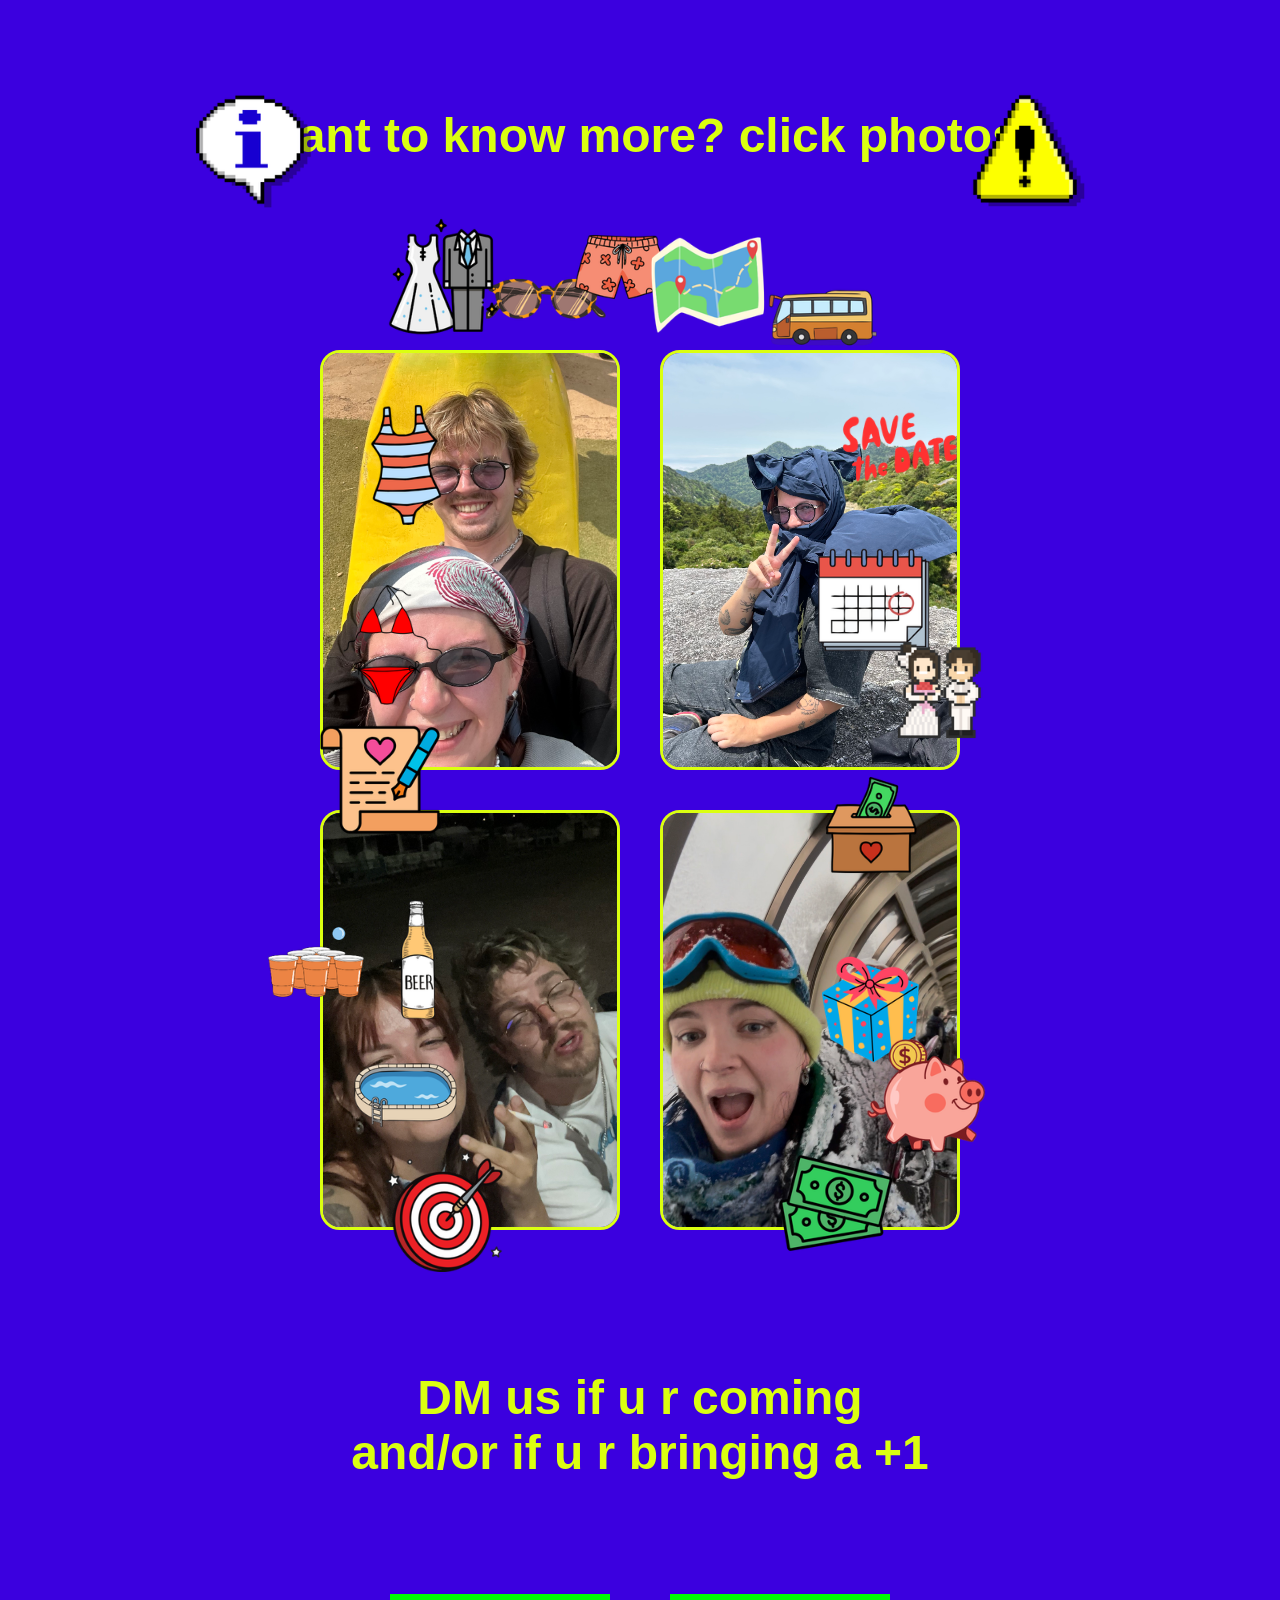
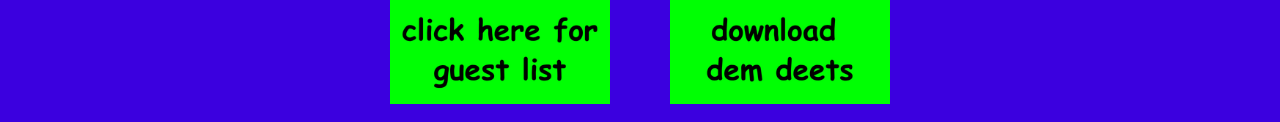
==== details.html @ 692de6e3 "Add files via upload" ====
<!DOCTYPE html>
<html lang="pl">
<head>
  <meta charset="UTF-8" />
  <meta name="viewport" content="width=device-width, initial-scale=1.0"/>
  <title>My Modern Site</title>

  <link rel="stylesheet" href="style.css" />
</head>
<body>
<section class="content-section dark">
  <div>
    <h2 id="headerText">want to know more? click photos</h2>
  </div>
  <div class="card-gallery">
    <img src="themeicon1.png" class="floating deco1">
    <img src="themeicon2.png" class="floating deco2">
    <img src="themeicon3.png" class="floating deco3">
    <img src="themeicon4.png" class="floating deco4">
    <img src="themeicon5.png" class="floating deco5">
    <img src="ww1.png" class="floating deco6">
    <img src="ww2.png" class="floating deco7">
    <img src="ww3.png" class="floating deco8">
    <img src="ww4.png" class="floating deco9">
    <img src="act1.png" class="floating deco10">
    <img src="act2.png" class="floating deco11">
    <img src="act3.png" class="floating deco12">
    <img src="act4.png" class="floating deco13">
    <img src="act5.png" class="floating deco14">
    <img src="act6.png" class="floating deco15">
    <img src="gift1.png" class="floating deco16">
    <img src="gift2.png" class="floating deco17">
    <img src="gift3.png" class="floating deco18">
    <img src="gift4.png" class="floating deco19">
    <img src="info1.png" class="floating deco20">
    <img src="info2.png" class="floating deco21">

    <div class="photo-card" id="card1">
      <img src="ZDJ1.jpeg">
    </div>

    <div class="photo-card" id="card2">
      <img src="ZDJ2.jpeg">
    </div>

    <div class="photo-card" id="card3">
      <img src="ZDJ5.jpeg">
    </div>

    <div class="photo-card" id="card4">
      <img src="ZDJ4.jpg">
    </div>
  </div>
  <div>
    <h2 id="headerText">DM us if u r coming <br>and/or if u r bringing a +1</h2>
  </div>
  <div>
      <button id="guestBtn" class="btn"><img src="GUESTBTN.png" alt="GUESTLIST"></button>
      <button id="downloadBtn" class="btn"><img src="DOWNLOADBTN.png" alt="DOWNLOADDETAILS"></button>
  </div>
</section>

  <div id="barExplosion"></div>
  <script src="script-details.js" defer></script>
</body>
</html>
---- style.css ----
* {
  margin: 0;
  padding: 0;
  box-sizing: border-box;
}

html {
  scroll-behavior: smooth;
}

body {
  font-family: Arial, sans-serif;
  background: #0f0f0f;
  color: white;
}

/* NAVBAR */

.navbar {
  position: fixed;
  top: 0;
  width: 100%;
  padding: 20px 40px;

  display: flex;
  justify-content: space-between;
  align-items: center;

  background: rgba(0,0,0,0.4);
  backdrop-filter: blur(10px);

  z-index: 1000;
}

.nav-links {
  display: flex;
  gap: 20px;
  list-style: none;
}

.nav-links a {
  color: white;
  text-decoration: none;
}

button {
  padding: 14px 28px;
  border: none;
  border-radius: 999px;

  background: white;
  color: black;

  cursor: pointer;
  font-size: 1rem;

  transition: 0.3s;
}

button:hover {
  transform: scale(1.05);
}

/* SECTIONS */

.content-section {
  min-height: 100vh;
  display: flex;
  flex-direction: column;
  justify-content: center;
  align-items: center;

  text-align: center;
}

.content-section h2 {
  font-size: 3rem;
  margin-bottom: 20px;
}

.content-section p {
  max-width: 700px;
  line-height: 1.8;
}

.dark {
  background: #3b00df;
}

/* CARDS */

.cardGame {
  display: flex;
  flex-direction: column;

  align-items: center;
  justify-content: center;

  gap: 30px;

  min-height: 100vh;
}

.cards {
  margin-top: 50px;

  display: flex;
  gap: 20px;
  flex-wrap: wrap;
  justify-content: center;
}


.card {
  width: min(31vw, 200px);
  height: calc(min(31vw, 200px) * 1.5);

  overflow: hidden;
  border-radius: 30px;

  transition: transform 0.5s;

  border: 2px solid rgba(0, 0, 0, 0.5);
}

.card.flipping {
  transform: rotateY(90deg);
}

.card img {
  width: 100%;
  height: 100%;
  object-fit: cover;

  transition: transform 0.4s ease;
}

.card.shrink {
  transform: scale(0.95);
}

.card.shrink img {
  transform: scale(0, 1);
}


.card:hover {
  transform: translateY(-10px);
}

/*SLOTS */

.slot {
  width: min(31vw, 200px);
  height: calc(min(31vw, 200px) * 1.5);

  overflow: hidden;

  border: 4px solid white;
}

.reel {
  display: flex;
  flex-direction: column;

  transition: transform 2s ease-out;
}

.reel img {
  width: min(31vw, 200px);
  height: calc(min(31vw, 200px) * 1.5);
  /*object-fit: cover;*/
}

/* ANIMATIONS */

.fade-in {
  opacity: 0;
  transform: translateY(40px);
  transition: all 1s;

  gap: 30px;
}

.fade-in.show {
  opacity: 1;
  transform: translateY(0);
}

#barExplosion {
  position: fixed;
  inset: 0;
  pointer-events: none;
  overflow: hidden;
  z-index: 9999;
}

.bar-particle {
  position: absolute;
  border-radius: 30px;
  width: min(31vw, 200px) !important;
  height: calc(min(31vw, 200px) * 1.5) !important;
  transition: transform 0.6s ease, opacity 0.6s ease;
  border: 1px solid rgba(0, 0, 0, 0.6);
}

#barTitle1,
#barTitleMobile {

  position: fixed;

  top: 50%;
  left: 50%;

  transform: translate(-50%, -50%) scale(1);

  width: min(80vw, 900px);
  height: auto;

  opacity: 0;
}

#barTitleMobile {
  display: none;
}

/* 📱 mobile */
@media (max-width: 768px) {

  #barTitle1 {
    display: none;
  }

  #barTitleMobile {
    display: block;
  }

}

#headerText {
  color: rgb(219, 255, 16);
  height: 30vh;

  display: flex;
  align-items: center;
  justify-content: center;

  text-align: center;
}

#spinBtn {
  background: none;
  border: none;
  cursor: pointer;

  opacity: 0;
  pointer-events: none;

  transition: opacity 0.3s;
}

#spinBtn img {
  width: 220px;
  height: auto;

  transition: transform 0.2s;
}

#deetsBtn {
  background: none;
  border: none;
  cursor: pointer;

  opacity: 0;
  pointer-events: none;

  transition: opacity 0.3s;
}

#deetsBtn img {
  width: 220px;
  height: auto;

  transition: transform 0.2s;
}


.card-gallery {
  display: grid;

  grid-template-columns: repeat(2, 1fr);

  gap: 40px;
  z-index: 5;

  justify-items: center;

  padding: 60px;
}



.photo-card {

  width: 300px;
  height: 420px;

  border-radius: 20px;

  overflow: hidden;

  cursor: pointer;
  border: 3px solid rgb(219, 255, 16);

  transition: transform 0.4s ease;
  transform-style: preserve-3d;
}

@media (max-width: 768px) {
  .card-gallery {
    grid-template-columns: 1fr;
  }

  .cards {
    gap: 5px;
  }

  .photo-card {
    width: 220px;
    height: 330px;
  }
}

.photo-card img {
  width: 100%;
  height: 100%;

  object-fit: cover;
  
}


.photo-card.shrink {
  transform: scaleX(0);
}


.photo-card:hover {
  scale: (1.03);
}

#card1 img{
  object-position: center 100%;
}


@keyframes sway {

  0% {
    transform: rotate(-30deg);
  }

  33% {
    transform: rotate(0deg);
  }

  66% {
    transform: rotate(30deg);
  }

  100% {
    transform: rotate(-30deg);
  }

}

.floating {

  position: absolute;

  width: 120px;
  height: auto;

  pointer-events: none;

  z-index: 1;

  animation: sway 1s steps(1) infinite;
}


  .deco1 {
    top: 27%;
    left: 38%;
  }

  .deco2 {
    top: 24%;
    left: 30%;
  }

  .deco3 {
    top: 45%;
    left: 27%;
  }

  .deco4 {
    top: 65%;
    left: 26%;
  }

  .deco5 {
    top: 23%;
    left: 44%;
  }
  .deco6 {
    top: 25%;
    right: 40%;
  }

  .deco7 {
    top: 29%;
    right: 31%;
  }

  .deco8 {
    top: 43%;
    right: 25%;
  }

  .deco9 {
    top: 60%;
    right: 27%;
  }

  .deco10 {
    top: 80%;
    left: 25%;
  }
  .deco11 {
    top: 70%;
    right: 22%;
  }

  .deco12 {
    top: 115%;
    left: 27%;
  }

  .deco13 {
    top: 100%;
    left: 20%;
  }

  .deco14 {
    top: 100%;
    left: 28%;
  }

  .deco15 {
    top: 128%;
    left: 30%;
  }

  .deco16 {
    top: 105%;
    right: 27%;
  }

  .deco17 {
    top: 85%;
    right: 27%;
  }

  .deco18 {
    top: 127%;
    right: 30%;
  }

  .deco19 {
    top: 115%;
    right: 23%;
  }

  .deco20 {
    top: 10%;
    left: 15%;
  }

  .deco21 {
    top: 10%;
    right: 15%;
  }

@media (max-width: 768px) {

  .floating {
    width: 80px;
    pointer-events: none;
  }

.deco1 {
    top: 45vh;
    left: 5%;
  }

  .deco2 {
    top: 42vh;
    left: 77%;
  }

  .deco3 {
    top: 63vh;
    left: 1%;
  }

  .deco4 {
    top: 70vh;
    left: 80%;
  }

  .deco5 {
    top: 60vh;
    left: 78%;
  }
  .deco6 {
    top: 110vh;
    left: 4%;
  }

  .deco7 {
    top: 90vh;
    left: 7%;
  }

  .deco8 {
    top: 110vh;
    right: 5%;
  }

  .deco9 {
    top: 90vh;
    right: 3%;
  }

  .deco10 {
    top: 160vh;
    left: 77%;
  }
  .deco11 {
    top: 140vh;
    left: 4%;
  }

  .deco12 {
    top: 125vh;
    left: 5%;
  }

  .deco13 {
    top: 140vh;
    left: 75%;
  }

  .deco14 {
    top: 160vh;
    left: 3%;
  }

  .deco15 {
    top: 125vh;
    left: 77%;
  }

  .deco16 {
    top: 195vh;
    left: 74%;
  }

  .deco17 {
    top: 175vh;
    left: 75%;
  }

  .deco18 {
    top: 195vh;
    left: 3%;
  }

  .deco19 {
    top: 180vh;
    left: 3%;
  }

  .deco20 {
    top: 25vh;
    left: 15%;
  }

  .deco21 {
    top: 23vh;
    right: 13%;
  }
}

.btn {
  background: none;
  border: none;
  cursor: pointer;

  pointer-events: auto;  
}

.btn img {
  width: 220px;
  height: auto;

  transition: transform 0.2s;
}

.btn:click {
  scale: 0.95;
}


#guestBtn {
  position: relative;
  z-index: 9999;
}

#downloadBtn {
  position: relative;
  z-index: 9999;  
}
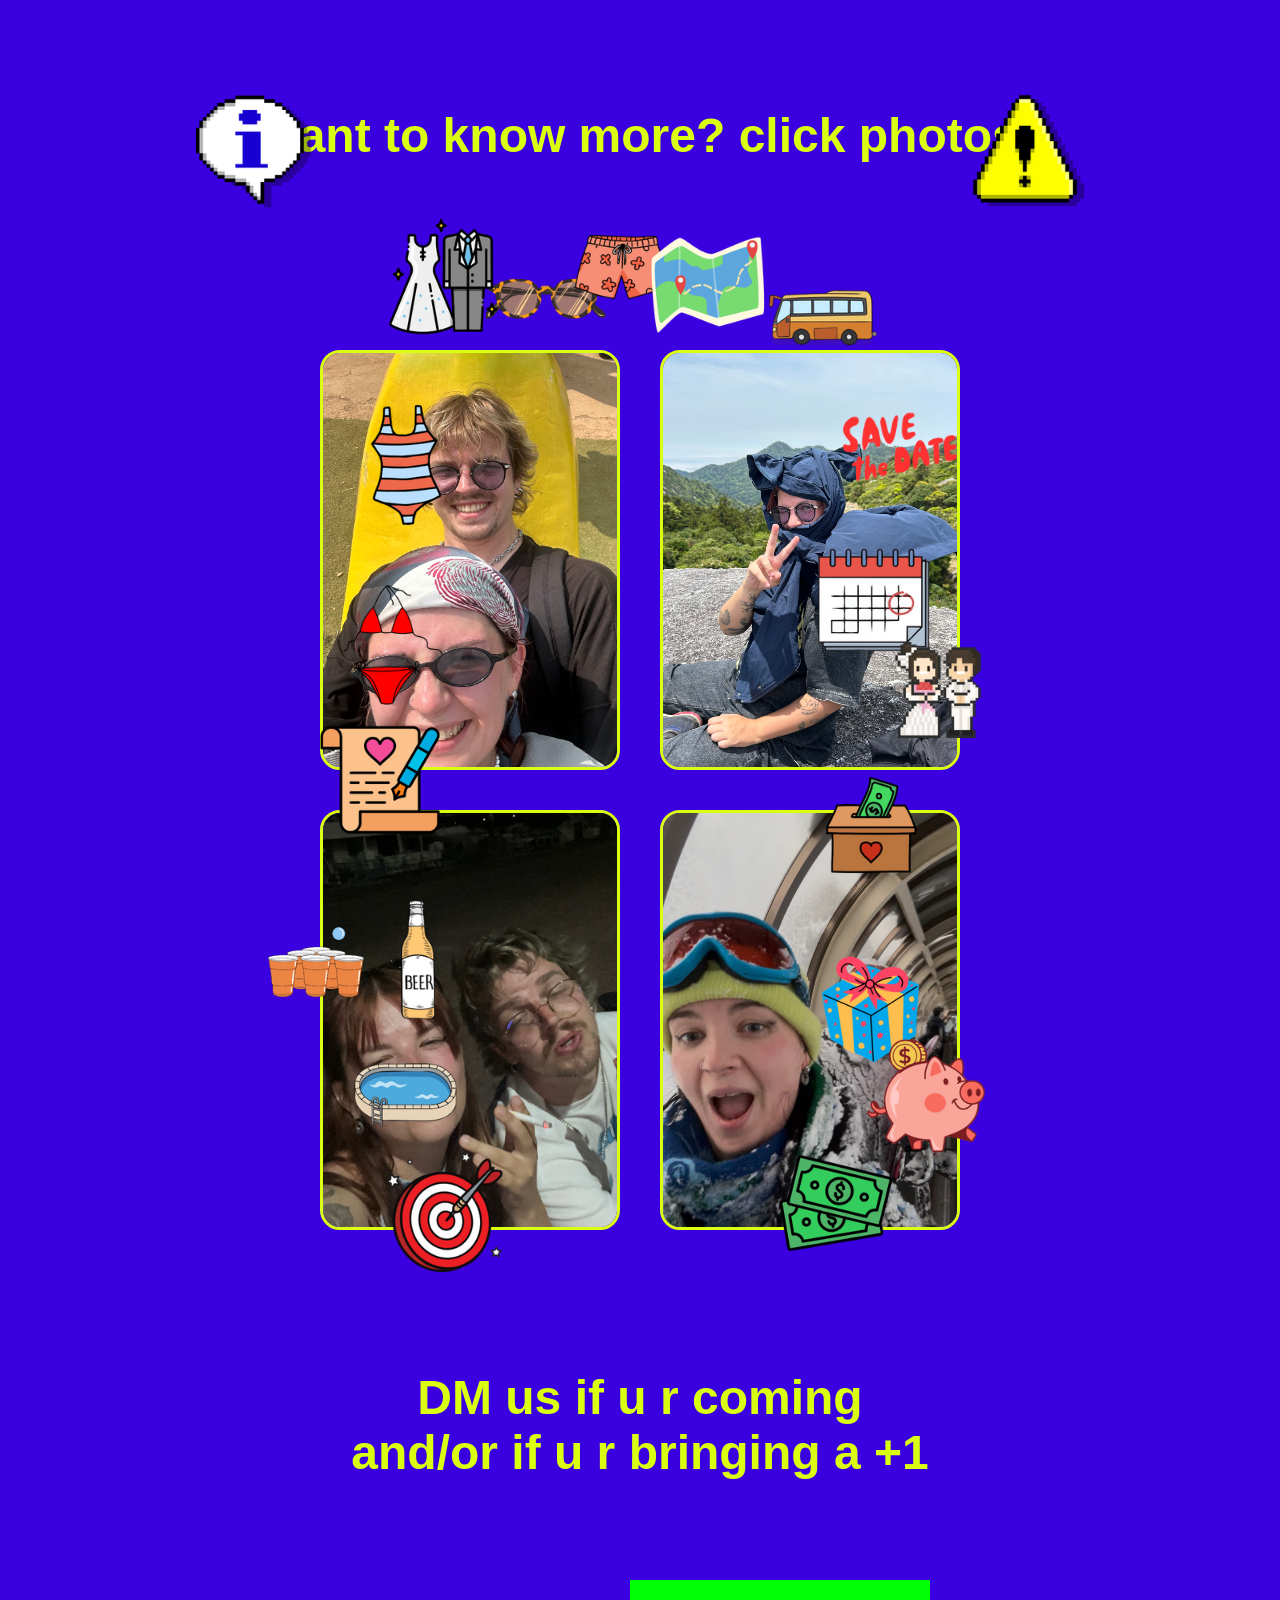
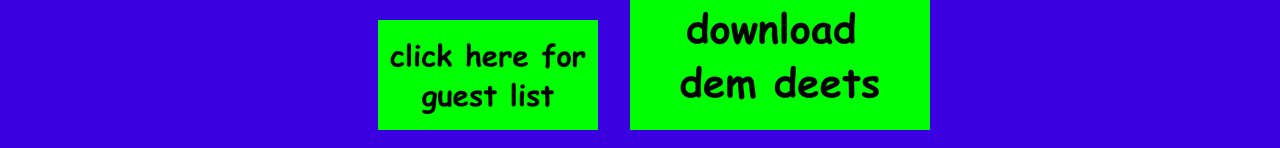
==== commit a8ba94fb: "Add files via upload" ====
--- a/details.html
+++ b/details.html
@@ -3,7 +3,7 @@
 <head>
   <meta charset="UTF-8" />
   <meta name="viewport" content="width=device-width, initial-scale=1.0"/>
-  <title>My Modern Site</title>
+  <title>Invitation_details</title>
 
   <link rel="stylesheet" href="style.css" />
 </head>
@@ -56,7 +56,9 @@
   </div>
   <div>
       <button id="guestBtn" class="btn"><img src="GUESTBTN.png" alt="GUESTLIST"></button>
-      <button id="downloadBtn" class="btn"><img src="DOWNLOADBTN.png" alt="DOWNLOADDETAILS"></button>
+      <a href="Deets.pdf" download>
+        <img src="DOWNLOADBTN.png" alt="DEETS">
+      </a>
   </div>
 </section>
 
